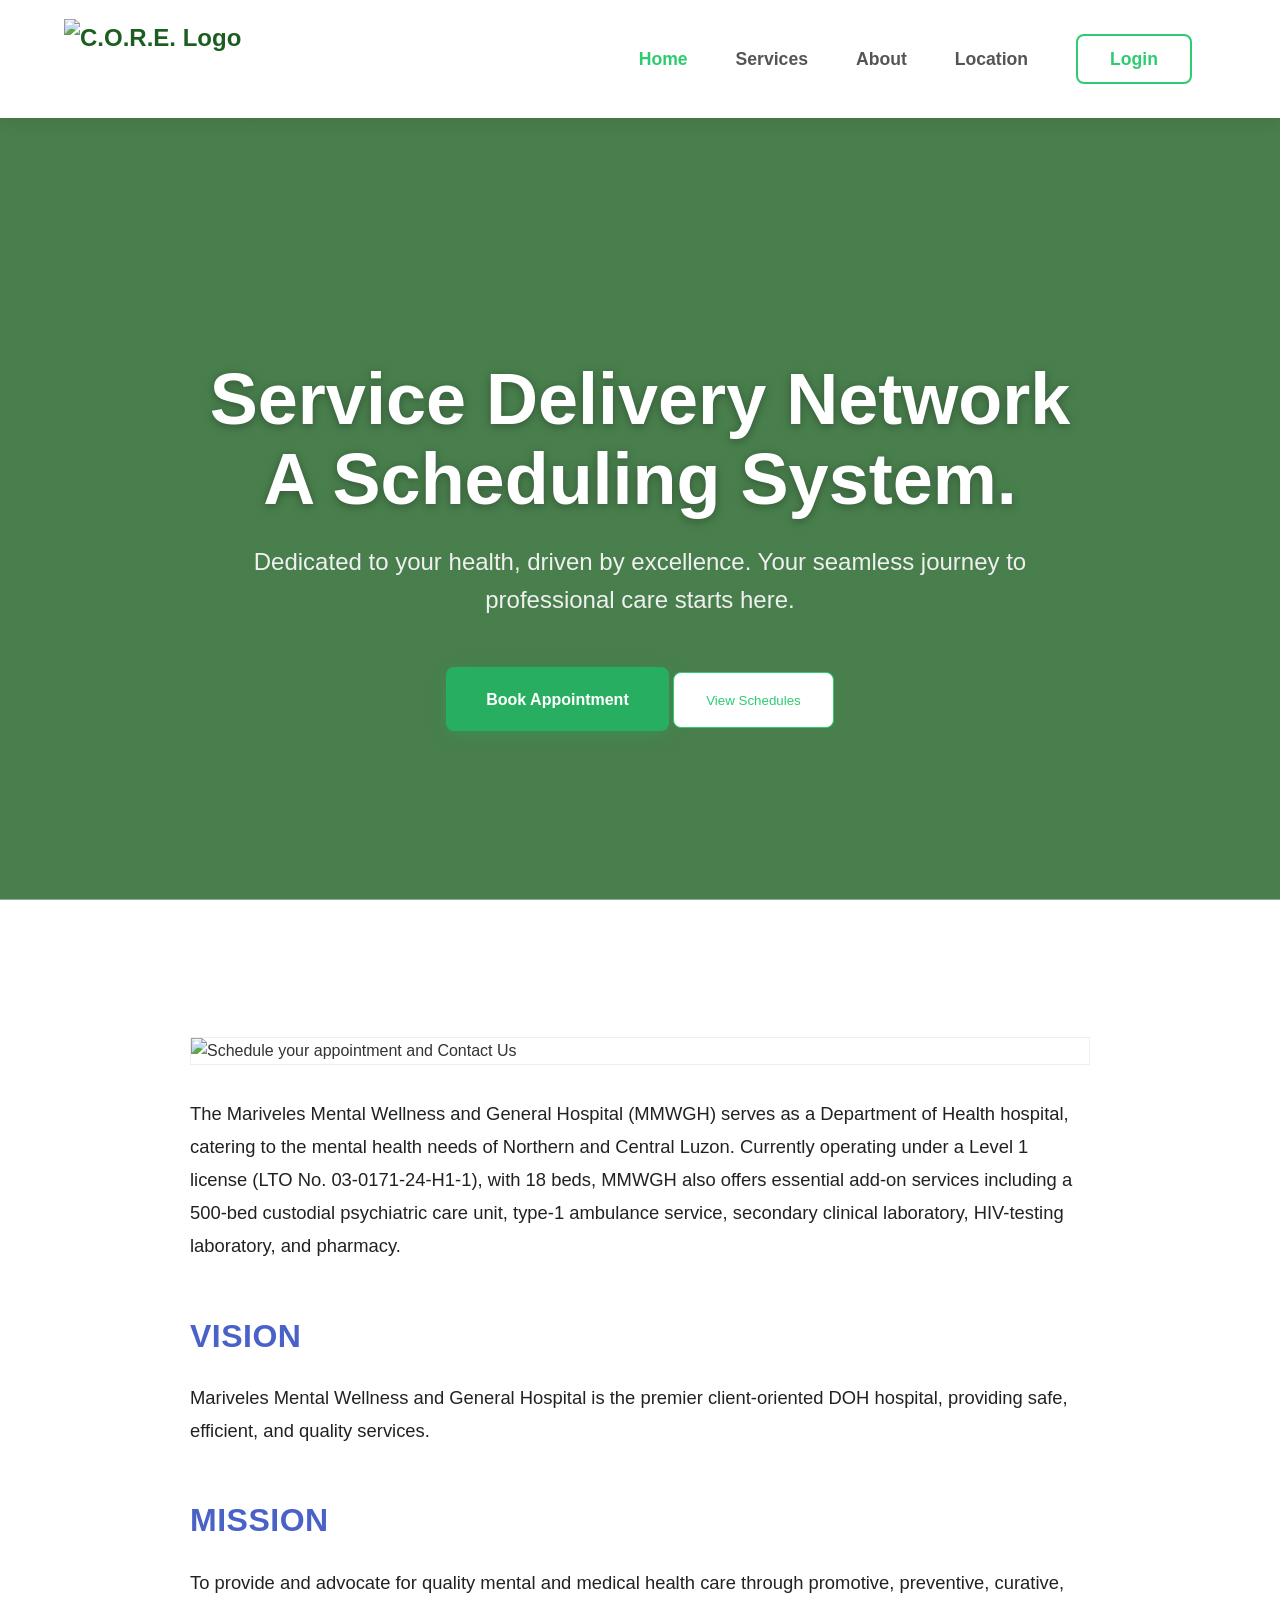
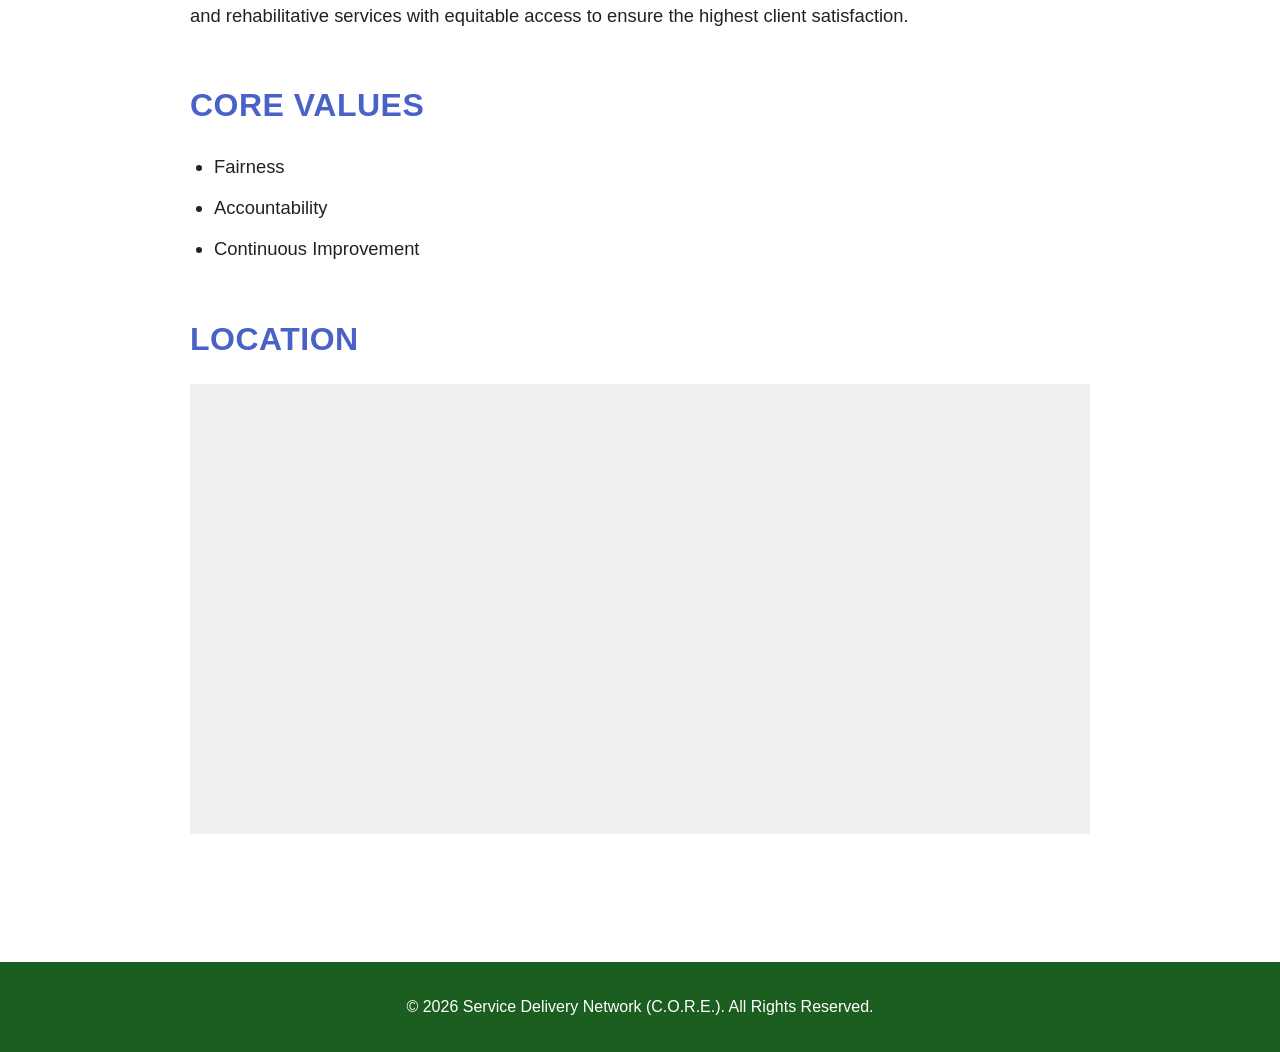
==== index.html @ b66d93a9 "first commit" ====
<!doctype html>
<html lang="en">
  <head>
    <meta charset="UTF-8" />
    <meta name="viewport" content="width=device-width, initial-scale=1.0" />
    <title>Homepage | SDN</title>
    <!-- Modular CSS -->
    <link rel="stylesheet" href="../public/css/global.css" />
    <link rel="stylesheet" href="../public/css/navigation.css" />
    <link rel="stylesheet" href="../public/css/landing.css" />
  </head>
  <body>
    <!-- NAVIGATION -->
    <nav class="navbar">
      <div class="logo">
        <img src="https://cdn.corenexis.com/files/c/7677583720.png" alt="C.O.R.E. Logo" />
      </div>

      <ul class="nav-links" id="navLinks">
        <li><a href="index.html" class="active-nav">Home</a></li>
        <li><a href="#">Services</a></li>
        <li><a href="#about">About</a></li>
        <li><a href="#location">Location</a></li>
        <li>
          <button class="btn-login" onclick="window.location.href = '../pages/login.html'">Login</button>
        </li>
      </ul>

      <!-- Mobile Hamburger Menu -->
      <div class="hamburger" id="hamburger">
        <span></span>
        <span></span>
        <span></span>
      </div>
    </nav>

    <!-- HERO SECTION -->
    <header class="hero">
      <div class="hero-content">
        <h1>Service Delivery Network <br />A Scheduling System.</h1>
        <p>
          Dedicated to your health, driven by excellence. Your seamless journey
          to professional care starts here.
        </p>
        <div class="hero-btns">
          <a href="../pages/patient-regis.html" class="btn-primary">Book Appointment</a>
          <button class="btn-secondary" onclick="window.location.href = '../pages/schedules.html'">
            View Schedules
          </button>
        </div>
      </div>
    </header>

    <!-- MINIMAL CONTENT SECTION -->
    <main class="minimal-section" id="about">
      <div class="minimal-container">
        <img
          src="https://cdn.corenexis.com/files/c/7295354720.jpg"
          alt="Schedule your appointment and Contact Us"
          class="info-banner-img"
        />

        <p class="minimal-text mt-2">
          The Mariveles Mental Wellness and General Hospital (MMWGH) serves as a
          Department of Health hospital, catering to the mental health needs of
          Northern and Central Luzon. Currently operating under a Level 1
          license (LTO No. 03-0171-24-H1-1), with 18 beds, MMWGH also offers
          essential add-on services including a 500-bed custodial psychiatric
          care unit, type-1 ambulance service, secondary clinical laboratory,
          HIV-testing laboratory, and pharmacy.
        </p>

        <h2 class="minimal-heading">VISION</h2>
        <p class="minimal-text">
          Mariveles Mental Wellness and General Hospital is the premier
          client-oriented DOH hospital, providing safe, efficient, and quality
          services.
        </p>

        <h2 class="minimal-heading">MISSION</h2>
        <p class="minimal-text">
          To provide and advocate for quality mental and medical health care
          through promotive, preventive, curative, and rehabilitative services
          with equitable access to ensure the highest client satisfaction.
        </p>

        <h2 class="minimal-heading">CORE VALUES</h2>
        <ul class="minimal-list">
          <li>Fairness</li>
          <li>Accountability</li>
          <li>Continuous Improvement</li>
        </ul>

        <div id="location">
          <h2 class="minimal-heading">LOCATION</h2>
          <div class="map-wrapper">
            <iframe
              src="https://www.google.com/maps/embed?pb=!1m18!1m12!1m3!1d3853.5188849495763!2d120.48512411536767!3d15.019483389536852!2m3!1f0!2f0!3f0!3m2!1i1024!2i768!4f13.1!3m3!1m2!1s0x3396f7c461327863%3A0xc66579b29db3e067!2sCentral%20Luzon!5e0!3m2!1sen!2sph!4v1683904561234!5m2!1sen!2sph"
              allowfullscreen=""
              loading="lazy"
              referrerpolicy="no-referrer-when-downgrade"
            >
            </iframe>
          </div>
        </div>
      </div>
    </main>

    <!-- SIMPLE FOOTER -->
    <footer class="footer">
      <p>&copy; 2026 Service Delivery Network (C.O.R.E.). All Rights Reserved.</p>
    </footer>

    <!-- Modular JS -->
    <script src="../public/js/utils.js"></script>
    <script src="../public/js/navigation.js"></script>
  </body>
</html>
---- public/css/global.css ----
/* global.css */
:root {
  --primary-green: #2ecc71;
  --dark-green: #27ae60;
  --deep-green: #1b5e20;
  --white: #ffffff;
  --light-bg: #f4f9f6;
  --border-color: #dcece2;
  --brand-blue: #4a62c7;
}

* {
  margin: 0;
  padding: 0;
  box-sizing: border-box;
  font-family: "Segoe UI", Tahoma, Geneva, Verdana, sans-serif;
}

html {
  scroll-behavior: smooth;
}

body {
  background-color: var(--white);
  color: #333;
  line-height: 1.6;
}

/* UTILITY BUTTONS & ANIMATIONS */
.btn-back {
  display: inline-flex;
  align-items: center;
  text-decoration: none;
  color: #666;
  font-weight: 600;
  font-size: 1.05rem;
  transition: color 0.3s ease;
}

.btn-back:hover {
  color: var(--primary-green);
}

.btn-login:active,
.btn-primary:active,
.btn-secondary:active,
.btn-action:active,
.tab-btn:active,
.btn-back:active,
.btn-export:active,
.btn-confirm-close:active {
  transform: translateY(2px) scale(0.98);
  box-shadow: 0 2px 5px rgba(0, 0, 0, 0.1);
  transition: transform 0.1s ease, box-shadow 0.1s ease;
}
---- public/css/navigation.css ----
/* navigation.css */
.navbar {
  display: flex;
  justify-content: space-between;
  align-items: center;
  padding: 1.2rem 5%;
  background: var(--white);
  box-shadow: 0 4px 15px rgba(0, 0, 0, 0.08);
  position: sticky;
  top: 0;
  z-index: 1000;
}

.logo {
  display: flex;
  align-items: center;
  height: 80px;

  font-size: 1.5rem; 
  font-weight: bold; 
  color: var(--deep-green);
}

/* Add this to force the link wrapper to obey the 80px height */
.logo a {
  display: flex;
  align-items: center;
  height: 100%;
}

/* Update the img rule with max-height */
.logo img {
  height: 100%;
  max-height: 80px; 
  width: auto;
  display: block;
}

.nav-links {
  display: flex;
  list-style: none;
  align-items: center;
}

.nav-links li {
  margin: 0 1.5rem;
}

.nav-links a {
  text-decoration: none;
  color: #555;
  font-size: 1.1rem;
  font-weight: 600;
  transition: 0.3s;
}

.nav-links a:hover {
  color: var(--primary-green);
}

.nav-links a.active-nav {
  color: var(--primary-green);
  padding-bottom: 5px;
}

.btn-login {
  padding: 0.8rem 2rem;
  background: transparent;
  border: 2px solid var(--primary-green);
  color: var(--primary-green);
  border-radius: 8px;
  cursor: pointer;
  font-weight: bold;
  font-size: 1.1rem;
  transition: 0.3s ease;
}

.btn-login:hover {
  background: var(--primary-green);
  color: white;
}

.hamburger {
  display: none;
  cursor: pointer;
}

.hamburger span {
  display: block;
  width: 25px;
  height: 3px;
  background: var(--primary-green);
  margin: 5px;
}

@media (max-width: 768px) {
  .nav-links {
    display: none;
    flex-direction: column;
    position: absolute;
    top: 70px;
    left: 0;
    width: 100%;
    background: white;
    padding: 2rem;
    box-shadow: 0 5px 10px rgba(0, 0, 0, 0.1);
  }

  .nav-links.active {
    display: flex;
  }

  .hamburger {
    display: block;
  }
}
---- public/css/landing.css ----
/* landing.css */
.hero {
  height: 95vh;
  display: flex;
  align-items: center;
  justify-content: center;
  text-align: center;
  padding: 0 5%;
  background:
    linear-gradient(rgba(27, 94, 32, 0.8), rgba(27, 94, 32, 0.8)),
    url("https://cdn.corenexis.com/files/c/7758939720.jpg");
  background-size: cover;
  background-position: center;
  background-attachment: fixed;
}

.hero h1 {
  font-size: 4.5rem;
  color: var(--white);
  margin-bottom: 1.5rem;
  text-shadow: 0 2px 10px rgba(0, 0, 0, 0.3);
  line-height: 1.1;
}

.hero p {
  font-size: 1.5rem;
  color: #f0f0f0;
  max-width: 800px;
  margin: 0 auto 3rem;
}

@media (max-width: 768px) {
  .hero h1 {
    font-size: 2rem;
  }
}

.btn-primary {
  padding: 1.2rem 2.5rem;
  background: var(--dark-green);
  color: white;
  border: none;
  border-radius: 8px;
  font-weight: 600;
  cursor: pointer;
  box-shadow: 0 4px 15px rgba(39, 174, 96, 0.3);
  transition: 0.3s;
  text-decoration: none;
  display: inline-block;
}

.btn-primary:hover {
  transform: translateY(-2px);
  background: #219150;
}

.btn-secondary {
  padding: 1.2rem 2rem;
  background: white;
  color: var(--primary-green);
  border: 1px solid var(--primary-green);
  border-radius: 8px;
  cursor: pointer;
  text-decoration: none;
}

.minimal-section {
  padding: 4rem 5%;
  background-color: var(--white);
}

.minimal-container {
  max-width: 900px;
  margin: 0 auto;
}

.info-banner-img {
  width: 100%;
  height: auto;
  display: block;
  margin-bottom: 2rem;
  border: 1px solid #eee;
}

.minimal-text {
  font-size: 1.15rem;
  color: #222;
  line-height: 1.8;
  margin-bottom: 1.5rem;
}

.mt-2 {
  margin-top: 1.5rem;
}

.minimal-heading {
  color: var(--brand-blue);
  font-size: 2rem;
  font-weight: 900;
  text-transform: uppercase;
  margin-top: 3rem;
  margin-bottom: 1.2rem;
  letter-spacing: 0.5px;
}

.minimal-list {
  list-style-type: disc;
  padding-left: 1.5rem;
  font-size: 1.15rem;
  color: #222;
  line-height: 1.8;
}

.minimal-list li {
  margin-bottom: 0.5rem;
}

.map-wrapper {
  width: 100%;
  height: 450px;
  margin-top: 1rem;
  background-color: #f0f0f0;
}

.map-wrapper iframe {
  width: 100%;
  height: 100%;
  border: none;
}

.footer {
  text-align: center;
  padding: 2rem;
  background: var(--deep-green);
  color: white;
  margin-top: 4rem;
}
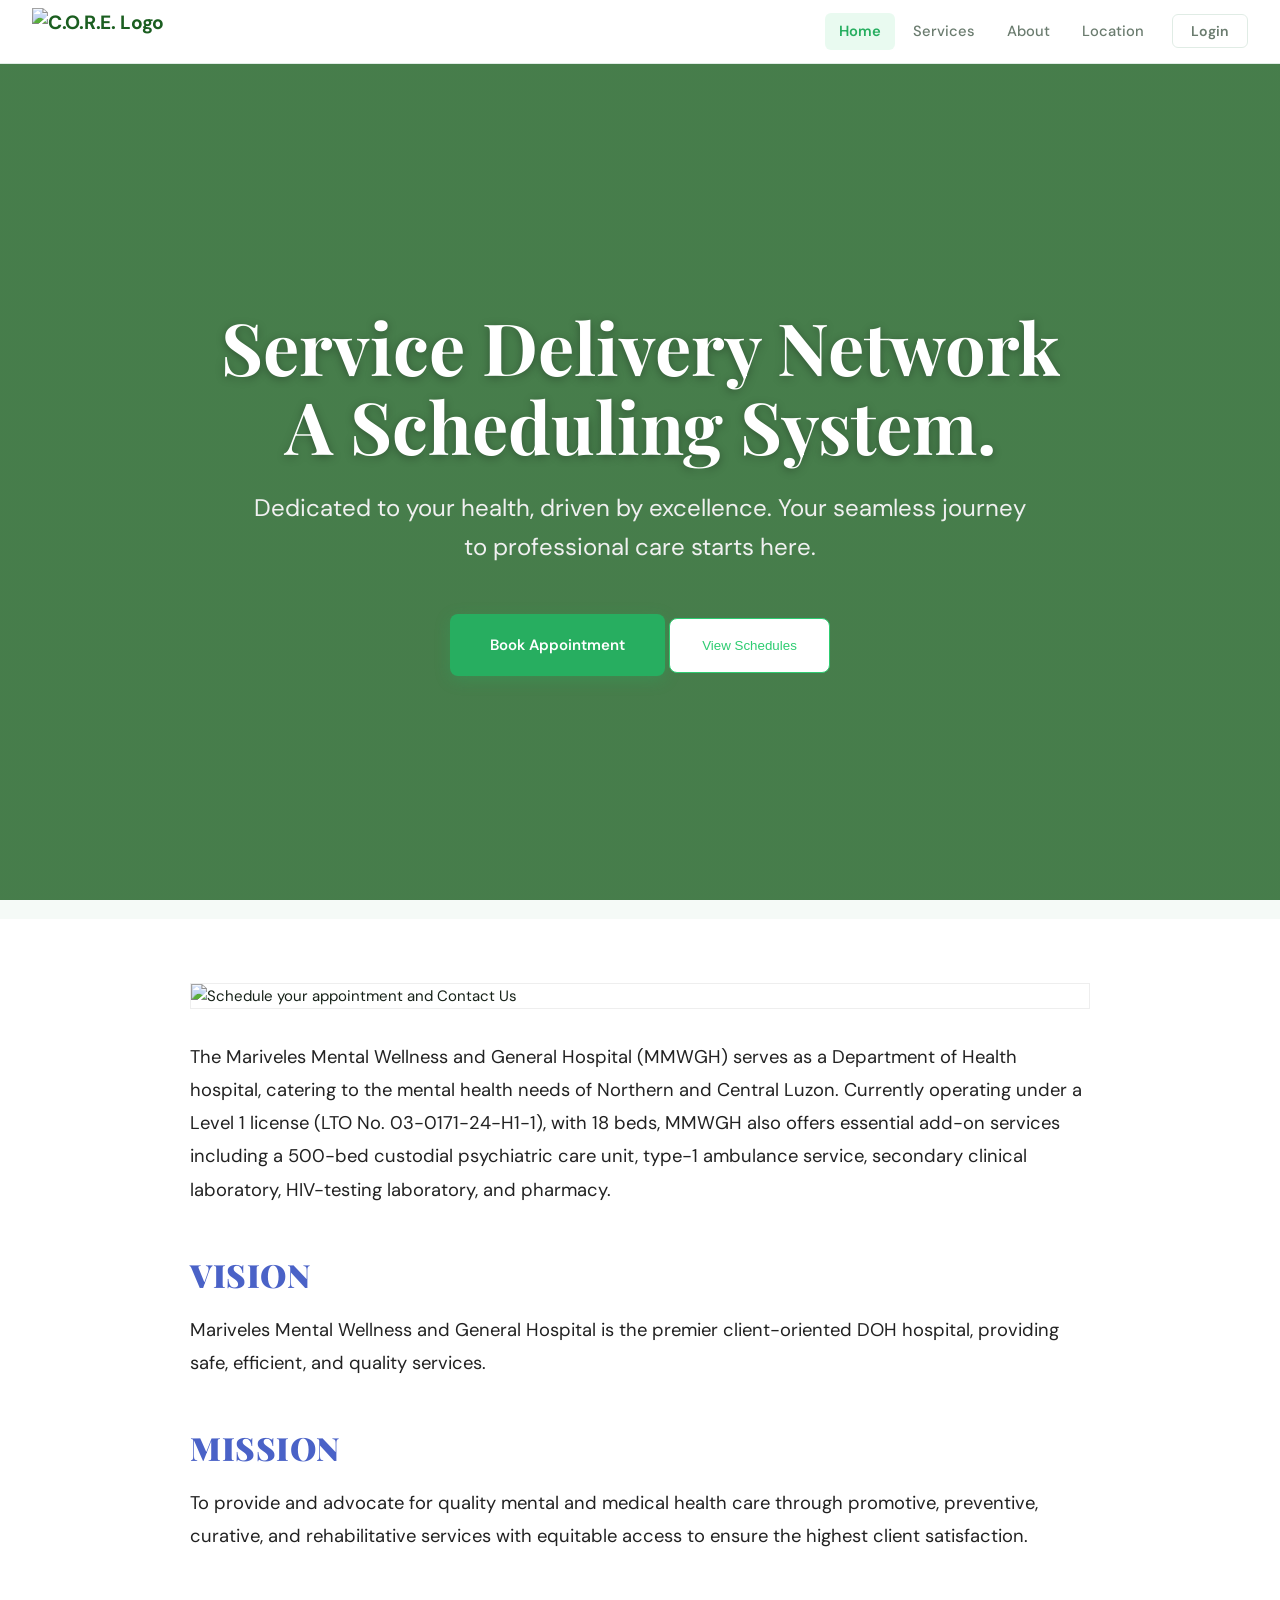
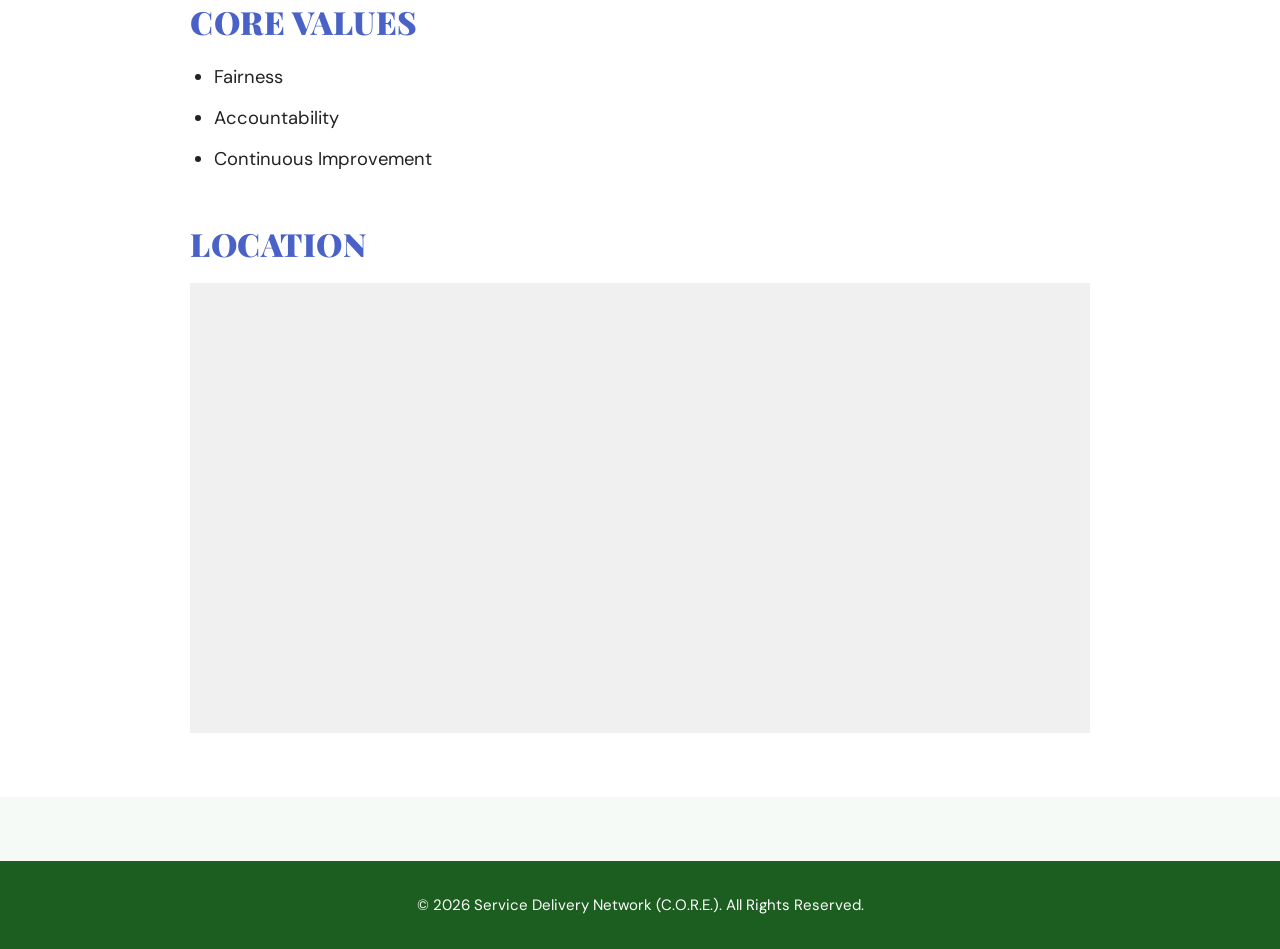
==== commit aaf5334a: "Updated Files" ====
--- a/index.html
+++ b/index.html
@@ -12,12 +12,12 @@
   <body>
     <!-- NAVIGATION -->
     <nav class="navbar">
-      <div class="logo">
+      <div class="logo" href="../index.html">
         <img src="https://cdn.corenexis.com/files/c/7677583720.png" alt="C.O.R.E. Logo" />
       </div>
 
       <ul class="nav-links" id="navLinks">
-        <li><a href="index.html" class="active-nav">Home</a></li>
+        <li><a href="../index.html" class="active-nav">Home</a></li>
         <li><a href="#">Services</a></li>
         <li><a href="#about">About</a></li>
         <li><a href="#location">Location</a></li>
--- a/public/css/global.css
+++ b/public/css/global.css
@@ -1,55 +1,270 @@
 /* global.css */
+@import url('https://fonts.googleapis.com/css2?family=DM+Sans:ital,opsz,wght@0,9..40,300;0,9..40,400;0,9..40,500;0,9..40,600;1,9..40,400&family=Playfair+Display:wght@600;700&display=swap');
+
+/* ── Design tokens ── */
 :root {
-  --primary-green: #2ecc71;
-  --dark-green: #27ae60;
-  --deep-green: #1b5e20;
-  --white: #ffffff;
-  --light-bg: #f4f9f6;
-  --border-color: #dcece2;
-  --brand-blue: #4a62c7;
-}
-
-* {
+  --primary-green:  #2ecc71;
+  --dark-green:     #27ae60;
+  --deep-green:     #1b5e20;
+  --white:          #ffffff;
+  --light-bg:       #f5faf7;
+  --surface:        #ffffff;
+  --border-color:   #e0ece5;
+  --border-light:   #eef5f1;
+  --brand-blue:     #4a62c7;
+  --muted:          #6b7c6f;
+  --text:           #162118;
+  --text-soft:      #3d5244;
+
+  --radius-sm:  6px;
+  --radius-md:  10px;
+  --radius-lg:  14px;
+  --radius-xl:  18px;
+
+  --shadow-xs:  0 1px 3px rgba(0,0,0,.05);
+  --shadow-sm:  0 2px 8px rgba(0,0,0,.07);
+  --shadow-md:  0 4px 18px rgba(0,0,0,.08);
+  --shadow-lg:  0 8px 32px rgba(0,0,0,.10);
+
+  --transition: .22s cubic-bezier(.4, 0, .2, 1);
+}
+
+/* ── Reset ── */
+*, *::before, *::after {
   margin: 0;
   padding: 0;
   box-sizing: border-box;
-  font-family: "Segoe UI", Tahoma, Geneva, Verdana, sans-serif;
 }
 
 html {
   scroll-behavior: smooth;
+  -webkit-font-smoothing: antialiased;
+  -moz-osx-font-smoothing: grayscale;
 }
 
 body {
-  background-color: var(--white);
-  color: #333;
+  font-family: 'DM Sans', 'Segoe UI', system-ui, sans-serif;
+  background-color: var(--light-bg);
+  color: var(--text);
   line-height: 1.6;
-}
-
-/* UTILITY BUTTONS & ANIMATIONS */
-.btn-back {
+  font-size: 15px;
+}
+
+/* ── Typography ── */
+h1, h2, h3 {
+  font-family: 'Playfair Display', Georgia, serif;
+  font-weight: 700;
+  color: var(--deep-green);
+  line-height: 1.25;
+}
+
+/* ── Background helper ── */
+.bg-light { background-color: var(--light-bg); }
+
+/* ── Utility ── */
+.muted { color: var(--muted); font-size: .85rem; }
+
+.icon-sm { width: 16px; height: 16px; flex-shrink: 0; }
+
+/* ── Toast notification ── */
+.toast {
+  position: fixed;
+  bottom: 1.75rem;
+  right: 1.75rem;
+  z-index: 9999;
+  display: none;
+  align-items: center;
+  gap: 10px;
+  background: var(--deep-green);
+  color: var(--white);
+  padding: 13px 20px;
+  border-radius: var(--radius-lg);
+  font-size: .9rem;
+  font-weight: 500;
+  box-shadow: var(--shadow-lg);
+  transform: translateY(10px);
+  opacity: 0;
+  transition: transform .3s cubic-bezier(.34,1.56,.64,1), opacity .3s ease;
+  max-width: 340px;
+}
+
+.toast.show {
+  opacity: 1;
+  transform: translateY(0);
+}
+
+.toast-icon {
+  width: 22px;
+  height: 22px;
+  border-radius: 50%;
+  background: rgba(255,255,255,.18);
+  display: flex;
+  align-items: center;
+  justify-content: center;
+  font-size: .85rem;
+  flex-shrink: 0;
+}
+
+/* ── Live clock ── */
+.live-clock-block {
+  display: flex;
+  flex-direction: column;
+  align-items: flex-end;
+  gap: 2px;
+}
+
+.clock-time {
+  font-size: 1.4rem;
+  font-weight: 600;
+  color: var(--deep-green);
+  letter-spacing: -.5px;
+  font-variant-numeric: tabular-nums;
+}
+
+.clock-date {
+  font-size: .78rem;
+  color: var(--muted);
+}
+
+.live-label {
   display: inline-flex;
   align-items: center;
-  text-decoration: none;
-  color: #666;
-  font-weight: 600;
-  font-size: 1.05rem;
-  transition: color 0.3s ease;
-}
-
-.btn-back:hover {
-  color: var(--primary-green);
-}
-
-.btn-login:active,
-.btn-primary:active,
-.btn-secondary:active,
-.btn-action:active,
-.tab-btn:active,
-.btn-back:active,
-.btn-export:active,
-.btn-confirm-close:active {
-  transform: translateY(2px) scale(0.98);
-  box-shadow: 0 2px 5px rgba(0, 0, 0, 0.1);
-  transition: transform 0.1s ease, box-shadow 0.1s ease;
-}+  gap: 5px;
+  font-size: .7rem;
+  font-weight: 600;
+  color: var(--dark-green);
+  text-transform: uppercase;
+  letter-spacing: .07em;
+}
+
+.live-dot {
+  width: 7px;
+  height: 7px;
+  border-radius: 50%;
+  background: var(--primary-green);
+  display: inline-block;
+  animation: pulse-live 1.8s ease-in-out infinite;
+}
+
+@keyframes pulse-live {
+  0%, 100% { opacity: 1;   transform: scale(1); }
+  50%       { opacity: .3; transform: scale(.55); }
+}
+
+/* ── Modal overlay ── */
+.modal-overlay {
+  position: fixed;
+  inset: 0;
+  z-index: 500;
+  background: rgba(15, 30, 20, .45);
+  backdrop-filter: blur(3px);
+  display: flex;
+  align-items: center;
+  justify-content: center;
+  padding: 1rem;
+  animation: fadeIn .18s ease;
+}
+
+.modal-overlay[hidden] { display: none; }
+
+@keyframes fadeIn { from { opacity: 0; } to { opacity: 1; } }
+
+.modal-card {
+  background: var(--white);
+  border-radius: var(--radius-xl);
+  padding: 2rem;
+  width: 100%;
+  max-width: 400px;
+  box-shadow: var(--shadow-lg);
+  animation: slideUp .22s cubic-bezier(.34,1.56,.64,1);
+  text-align: center;
+}
+
+@keyframes slideUp {
+  from { transform: translateY(16px); opacity: 0; }
+  to   { transform: translateY(0);    opacity: 1; }
+}
+
+.modal-icon {
+  width: 52px;
+  height: 52px;
+  border-radius: 50%;
+  background: #fff8e6;
+  color: #e67e22;
+  display: flex;
+  align-items: center;
+  justify-content: center;
+  margin: 0 auto 1rem;
+}
+
+.modal-icon svg { width: 26px; height: 26px; }
+
+.modal-icon.danger-icon {
+  background: #fdecea;
+  color: #e74c3c;
+}
+
+.modal-title {
+  font-size: 1.15rem;
+  font-family: 'DM Sans', sans-serif;
+  font-weight: 700;
+  color: var(--text);
+  margin-bottom: .5rem;
+}
+
+.modal-body {
+  font-size: .92rem;
+  color: var(--muted);
+  margin-bottom: 1.5rem;
+  line-height: 1.5;
+}
+
+.modal-actions {
+  display: flex;
+  gap: 10px;
+  justify-content: center;
+}
+
+.btn-modal-cancel {
+  flex: 1;
+  padding: 10px 0;
+  background: var(--light-bg);
+  border: 1px solid var(--border-color);
+  border-radius: var(--radius-md);
+  font-family: inherit;
+  font-size: .9rem;
+  font-weight: 600;
+  color: var(--muted);
+  cursor: pointer;
+  transition: background var(--transition), color var(--transition);
+}
+
+.btn-modal-cancel:hover { background: var(--border-color); color: var(--text); }
+
+.btn-modal-confirm {
+  flex: 1;
+  padding: 10px 0;
+  background: var(--primary-green);
+  border: none;
+  border-radius: var(--radius-md);
+  font-family: inherit;
+  font-size: .9rem;
+  font-weight: 600;
+  color: var(--white);
+  cursor: pointer;
+  transition: background var(--transition), box-shadow var(--transition);
+}
+
+.btn-modal-confirm:hover {
+  background: var(--dark-green);
+  box-shadow: 0 4px 14px rgba(46,204,113,.3);
+}
+
+.btn-modal-confirm.danger { background: #e74c3c; }
+.btn-modal-confirm.danger:hover { background: #c0392b; box-shadow: 0 4px 14px rgba(231,76,60,.3); }
+
+/* ── Scroll bar ── */
+::-webkit-scrollbar { width: 6px; height: 6px; }
+::-webkit-scrollbar-track { background: transparent; }
+::-webkit-scrollbar-thumb { background: var(--border-color); border-radius: 3px; }
+::-webkit-scrollbar-thumb:hover { background: #b4ccbb; }
--- a/public/css/navigation.css
+++ b/public/css/navigation.css
@@ -1,116 +1,183 @@
 /* navigation.css */
+
 .navbar {
-  display: flex;
-  justify-content: space-between;
-  align-items: center;
-  padding: 1.2rem 5%;
-  background: var(--white);
-  box-shadow: 0 4px 15px rgba(0, 0, 0, 0.08);
   position: sticky;
   top: 0;
-  z-index: 1000;
+  z-index: 200;
+  display: flex;
+  align-items: center;
+  justify-content: space-between;
+  padding: 0 2rem;
+  height: 64px;
+  background: rgba(255, 255, 255, 0.94);
+  backdrop-filter: blur(16px);
+  -webkit-backdrop-filter: blur(16px);
+  border-bottom: 1px solid var(--border-color);
+  transition: box-shadow var(--transition);
 }
 
+.navbar.scrolled {
+  box-shadow: var(--shadow-md);
+}
+
+/* ── Logo ── */
 .logo {
   display: flex;
   align-items: center;
-  height: 80px;
-
-  font-size: 1.5rem; 
-  font-weight: bold; 
+  gap: 10px;
+  text-decoration: none;
+  font-size: 1.2rem;
+  font-weight: 700;
   color: var(--deep-green);
+  letter-spacing: -.3px;
+  flex-shrink: 0;
+  /* Prevent the logo from stretching the navbar taller */
+  height: 64px;
+  overflow: hidden;
 }
 
-/* Add this to force the link wrapper to obey the 80px height */
-.logo a {
+/* SVG inline icon (admin portal) */
+.logo-icon {
+  width: 32px;
+  height: 32px;
+  flex-shrink: 0;
+}
+
+/* <img> logo (index.html / public-facing site) */
+.logo img,
+.logo-img {
+  display: block;
+  height: 48px;          /* fits comfortably inside 64 px bar */
+  max-height: 48px;
+  width: auto;
+  object-fit: contain;
+  flex-shrink: 0;
+}
+
+/* ── Nav links ── */
+.nav-links {
   display: flex;
   align-items: center;
-  height: 100%;
+  list-style: none;
+  gap: 4px;
+  margin: 0;
 }
 
-/* Update the img rule with max-height */
-.logo img {
-  height: 100%;
-  max-height: 80px; 
-  width: auto;
-  display: block;
-}
-
-.nav-links {
+.nav-links li {
   display: flex;
-  list-style: none;
   align-items: center;
 }
 
-.nav-links li {
-  margin: 0 1.5rem;
-}
-
 .nav-links a {
+  display: block;
+  padding: 7px 14px;
   text-decoration: none;
-  color: #555;
-  font-size: 1.1rem;
-  font-weight: 600;
-  transition: 0.3s;
+  color: var(--muted);
+  font-size: .92rem;
+  font-weight: 500;
+  border-radius: var(--radius-sm);
+  transition: color var(--transition), background var(--transition);
 }
 
 .nav-links a:hover {
-  color: var(--primary-green);
+  color: var(--dark-green);
+  background: var(--border-light);
 }
 
 .nav-links a.active-nav {
-  color: var(--primary-green);
-  padding-bottom: 5px;
+  color: var(--dark-green);
+  background: rgba(46, 204, 113, .1);
+  font-weight: 600;
 }
 
+/* ── Logout button ── */
 .btn-login {
-  padding: 0.8rem 2rem;
+  margin-left: 10px;
+  padding: 7px 18px;
   background: transparent;
-  border: 2px solid var(--primary-green);
-  color: var(--primary-green);
-  border-radius: 8px;
+  border: 1.5px solid var(--border-color);
+  color: var(--muted);
+  border-radius: var(--radius-sm);
   cursor: pointer;
-  font-weight: bold;
-  font-size: 1.1rem;
-  transition: 0.3s ease;
+  font-weight: 600;
+  font-size: .88rem;
+  font-family: inherit;
+  transition: background var(--transition), color var(--transition), border-color var(--transition);
 }
 
 .btn-login:hover {
-  background: var(--primary-green);
-  color: white;
+  background: #fdecea;
+  border-color: #e74c3c;
+  color: #c0392b;
 }
 
+/* ── Hamburger ── */
 .hamburger {
   display: none;
+  flex-direction: column;
+  justify-content: center;
+  align-items: center;
+  gap: 5px;
+  width: 36px;
+  height: 36px;
+  background: none;
+  border: none;
   cursor: pointer;
+  padding: 4px;
+  border-radius: var(--radius-sm);
+  transition: background var(--transition);
 }
+
+.hamburger:hover { background: var(--light-bg); }
 
 .hamburger span {
   display: block;
-  width: 25px;
-  height: 3px;
-  background: var(--primary-green);
-  margin: 5px;
+  width: 22px;
+  height: 2px;
+  background: var(--deep-green);
+  border-radius: 2px;
+  transition: transform .3s ease, opacity .3s ease, width .3s ease;
+  transform-origin: center;
 }
 
+/* Animated X state */
+.hamburger.open span:nth-child(1) { transform: translateY(7px) rotate(45deg); }
+.hamburger.open span:nth-child(2) { opacity: 0; width: 0; }
+.hamburger.open span:nth-child(3) { transform: translateY(-7px) rotate(-45deg); }
+
+/* ── Mobile ── */
 @media (max-width: 768px) {
+  .navbar { padding: 0 1.2rem; }
+
+  .hamburger { display: flex; }
+
   .nav-links {
     display: none;
     flex-direction: column;
+    align-items: stretch;
     position: absolute;
-    top: 70px;
+    top: 64px;
     left: 0;
-    width: 100%;
-    background: white;
-    padding: 2rem;
-    box-shadow: 0 5px 10px rgba(0, 0, 0, 0.1);
+    right: 0;
+    background: var(--white);
+    padding: 1rem 1.2rem 1.5rem;
+    border-bottom: 1px solid var(--border-color);
+    box-shadow: var(--shadow-md);
+    gap: 4px;
   }
 
-  .nav-links.active {
-    display: flex;
+  .nav-links.active { display: flex; }
+
+  .nav-links a {
+    font-size: 1rem;
+    padding: 10px 14px;
   }
 
-  .hamburger {
-    display: block;
+  .btn-login {
+    margin-left: 0;
+    width: 100%;
+    margin-top: 4px;
+    text-align: center;
+    padding: 10px 18px;
   }
 }
